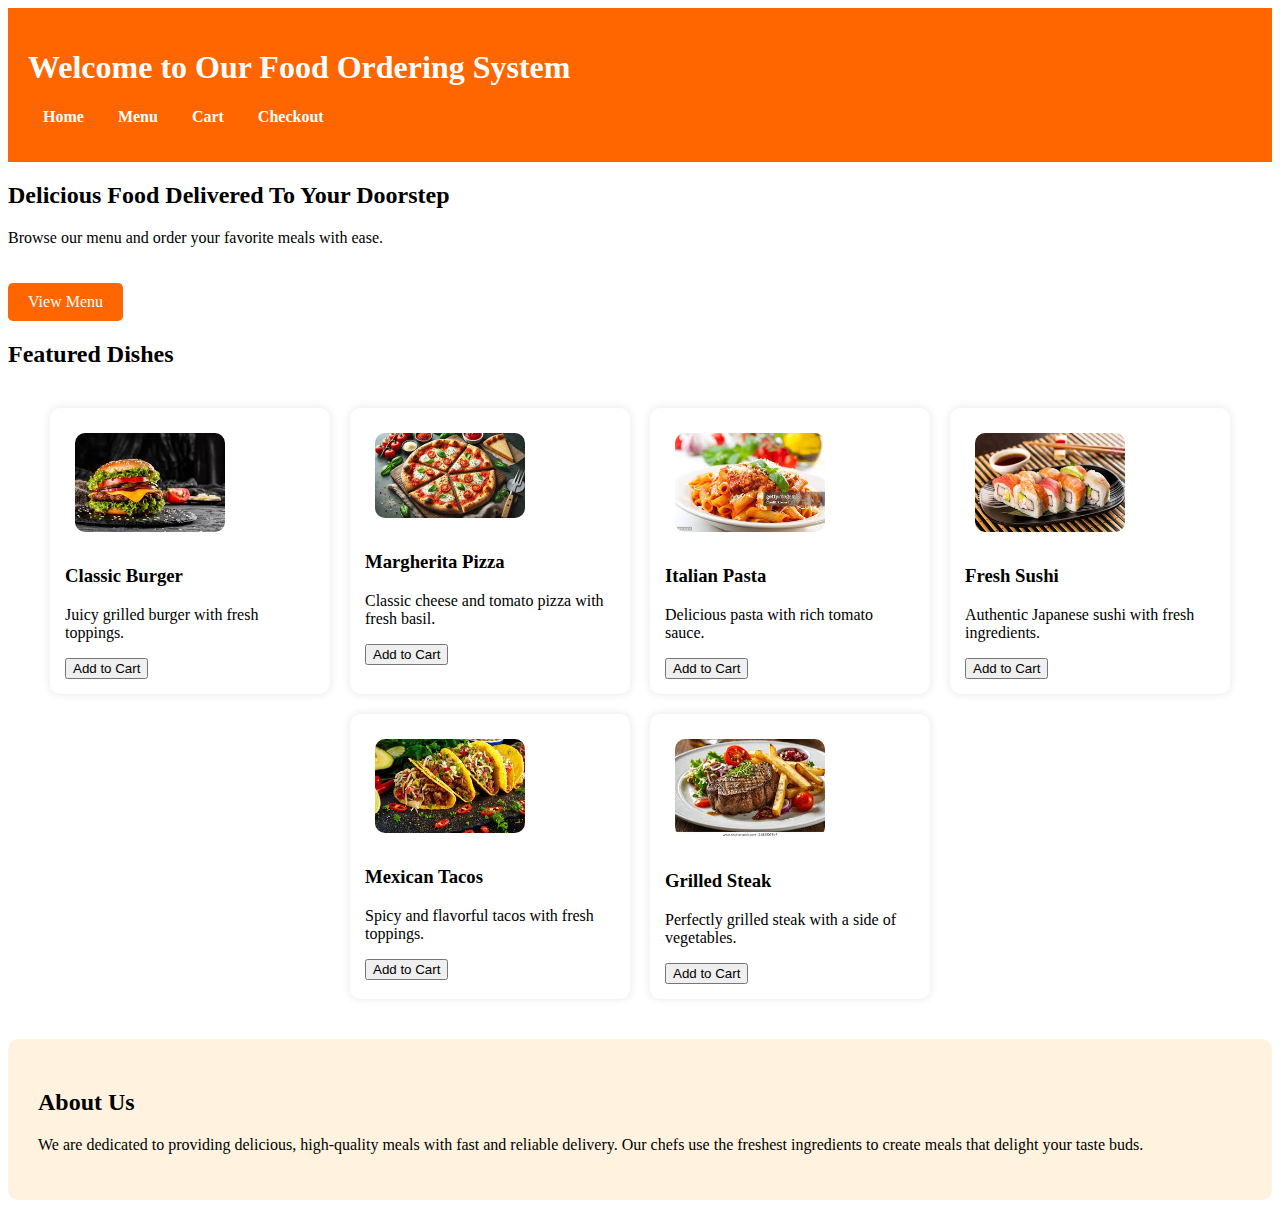
==== index.html @ 9454bce6 "Add files via upload" ====
<!DOCTYPE html>
<html lang="en">
<head>
    <meta charset="UTF-8">
    <meta name="viewport" content="width=device-width, initial-scale=1.0">
    <title>Food Ordering System</title>
    <link rel="stylesheet" href="styles.css">
</head>
<body>
    <header>
        <h1>Welcome to Our Food Ordering System</h1>
        <nav>
            <ul>
                <li><a href="index.html">Home</a></li>
                <li><a href="menu.html">Menu</a></li>
                <li><a href="cart.html">Cart</a></li>
                <li><a href="checkout.html">Checkout</a></li>
            </ul>
        </nav>
    </header>
    <main>
        <section id="home">
            <h2>Delicious Food Delivered To Your Doorstep</h2>
            <p>Browse our menu and order your favorite meals with ease.</p>
            <a href="menu.html" class="btn">View Menu</a>
        </section>
        
        <section id="featured">
            <h2>Featured Dishes</h2>
            <div class="featured-container">
                <div class="featured-item">
                    <img src="burger.jpg" alt="Burger">
                    <h3>Classic Burger</h3>
                    <p>Juicy grilled burger with fresh toppings.</p>
                    <button onclick="addToCart(1)">Add to Cart</button>
                    
                </div>
                <div class="featured-item">
                    <img src="pizza.jpg" alt="Pizza">
                    <h3>Margherita Pizza</h3>
                    <p>Classic cheese and tomato pizza with fresh basil.</p>
                    <button onclick="addToCart(1)">Add to Cart</button>
                </div>
                <div class="featured-item">
                    <img src="pasta.jpg" alt="Pasta">
                    <h3>Italian Pasta</h3>
                    <p>Delicious pasta with rich tomato sauce.</p>
                    <button onclick="addToCart(1)">Add to Cart</button>
                </div>
                <div class="featured-item">
                    <img src="sushi.jpg" alt="Sushi">
                    <h3>Fresh Sushi</h3>
                    <p>Authentic Japanese sushi with fresh ingredients.</p>
                    <button onclick="addToCart(1)">Add to Cart</button>
                </div>
                <div class="featured-item">
                    <img src="tacos.jpg" alt="Tacos">
                    <h3>Mexican Tacos</h3>
                    <p>Spicy and flavorful tacos with fresh toppings.</p>
                    <button onclick="addToCart(1)">Add to Cart</button>
                </div>
                <div class="featured-item">
                    <img src="steak.jpg" alt="Steak">
                    <h3>Grilled Steak</h3>
                    <p>Perfectly grilled steak with a side of vegetables.</p>
                    <button onclick="addToCart(1)">Add to Cart</button>
                </div>
            </div>
        </section>
        <script>
            function addToCart(itemId) {
                // You could send an API request to add the item to the cart
                alert("Item " + itemId + " added to cart!");
                // Here you could implement actual logic to send this data to your server or update the cart
            }
        </script>
        
        <section id="about">
            <h2>About Us</h2>
            <p>We are dedicated to providing delicious, high-quality meals with fast and reliable delivery. Our chefs use the freshest ingredients to create meals that delight your taste buds.</p>
        </section>
    </main>
    <script src="script.js"></script>
</body>
</html>
---- styles.css ----
<style>
    body {
        font-family: Arial, sans-serif;
        margin: 0;
        padding: 0;
        text-align: center;
        background-color: #f8f8f8;
    }
    header {
        background-color: #ff6600;
        padding: 20px;
        color: white;
    }
    nav ul {
        list-style-type: none;
        padding: 0;
    }
    nav ul li {
        display: inline;
        margin: 0 15px;
    }
    nav ul li a {
        color: white;
        text-decoration: none;
        font-weight: bold;
    }
    .btn {
        display: inline-block;
        margin-top: 20px;
        padding: 10px 20px;
        background-color: #ff6600;
        color: white;
        text-decoration: none;
        border-radius: 5px;
        transition: transform 0.3s ease;
    }
    .btn:hover {
        transform: scale(1.1);
    }
    #menu img, .featured-item img {
        width: 150px;
        height: auto;
        margin: 10px;
        border-radius: 10px;
        transition: transform 0.3s;
    }
    #menu img:hover, .featured-item img:hover {
        transform: scale(1.1);
    }
    .featured-container {
        display: flex;
        justify-content: center;
        flex-wrap: wrap;
        gap: 20px;
        padding: 20px;
    }
    .featured-item {
        background: white;
        padding: 15px;
        border-radius: 10px;
        box-shadow: 0 0 10px rgba(0, 0, 0, 0.1);
        transition: transform 0.3s;
        width: 250px;
    }
    .featured-item:hover {
        transform: scale(1.05);
    }
    #about {
        padding: 30px;
        background: #fff3e0;
        margin-top: 20px;
        border-radius: 10px;
    }
</style>
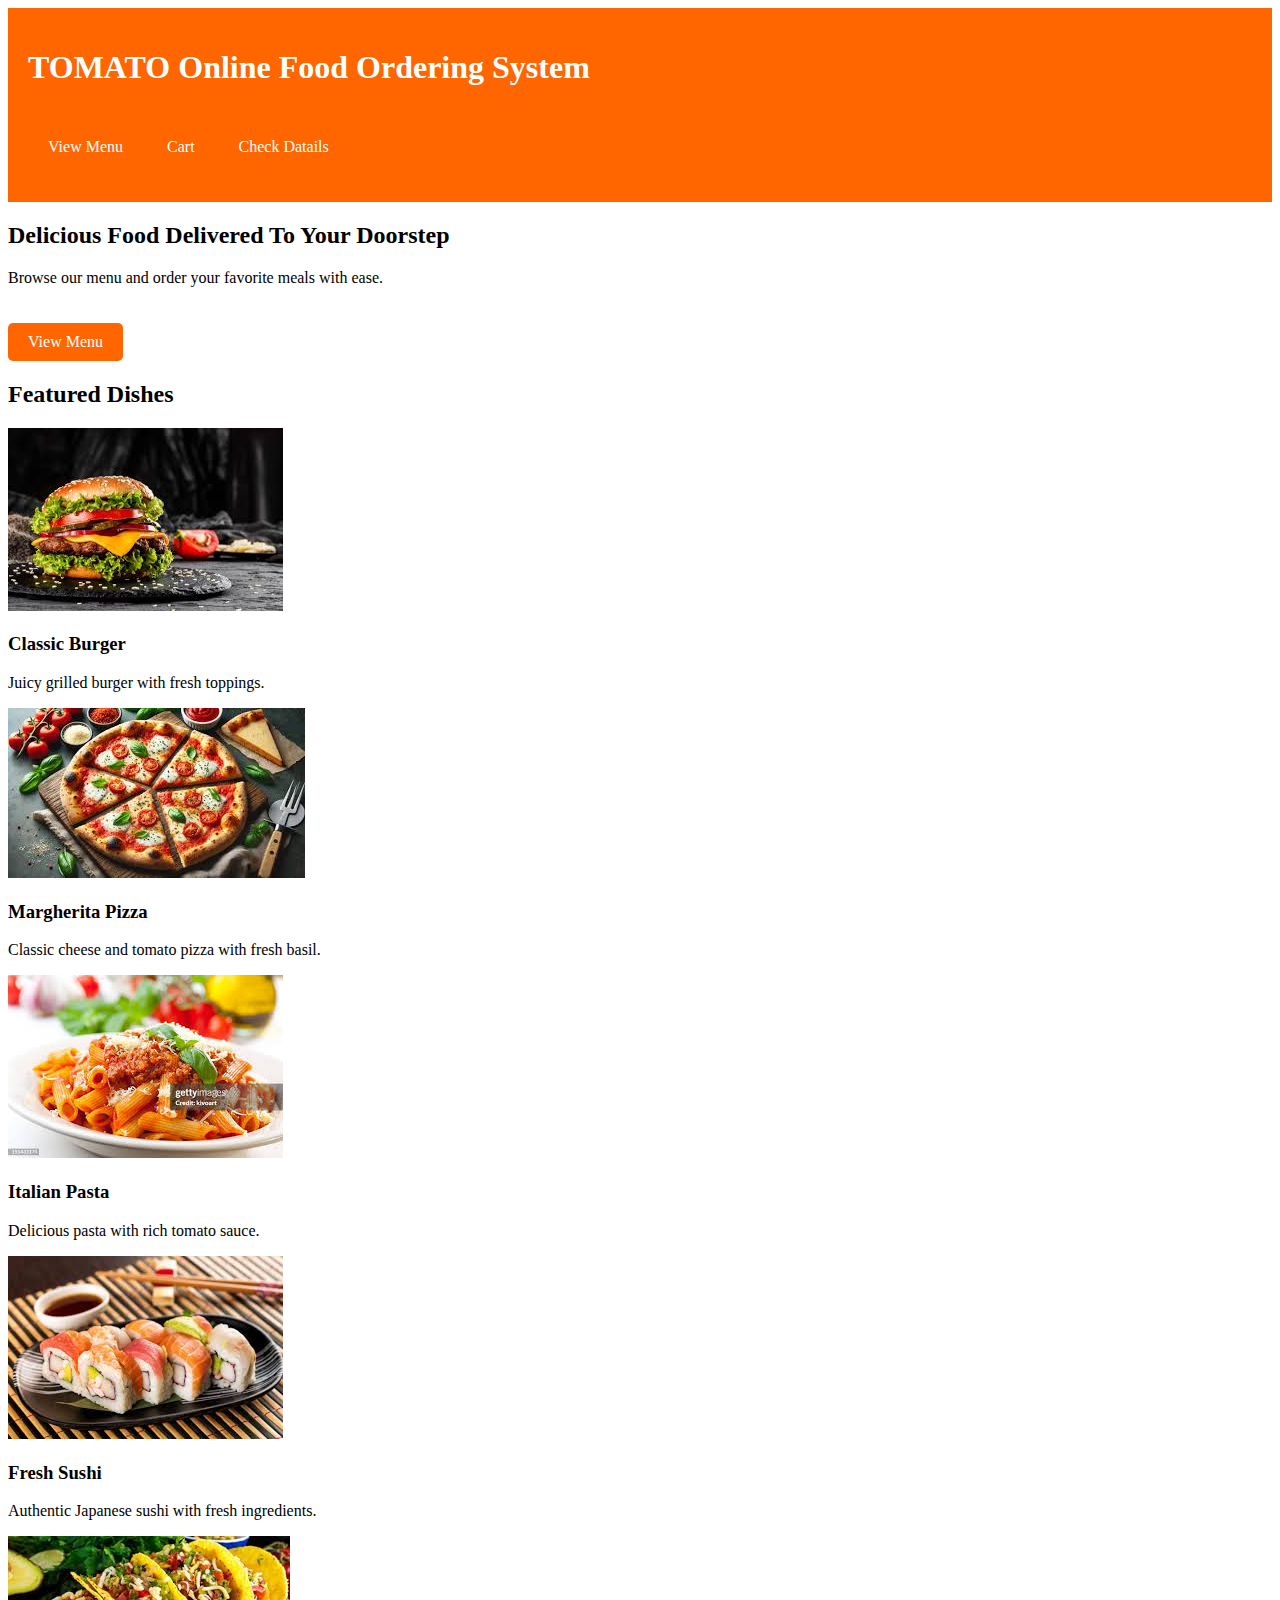
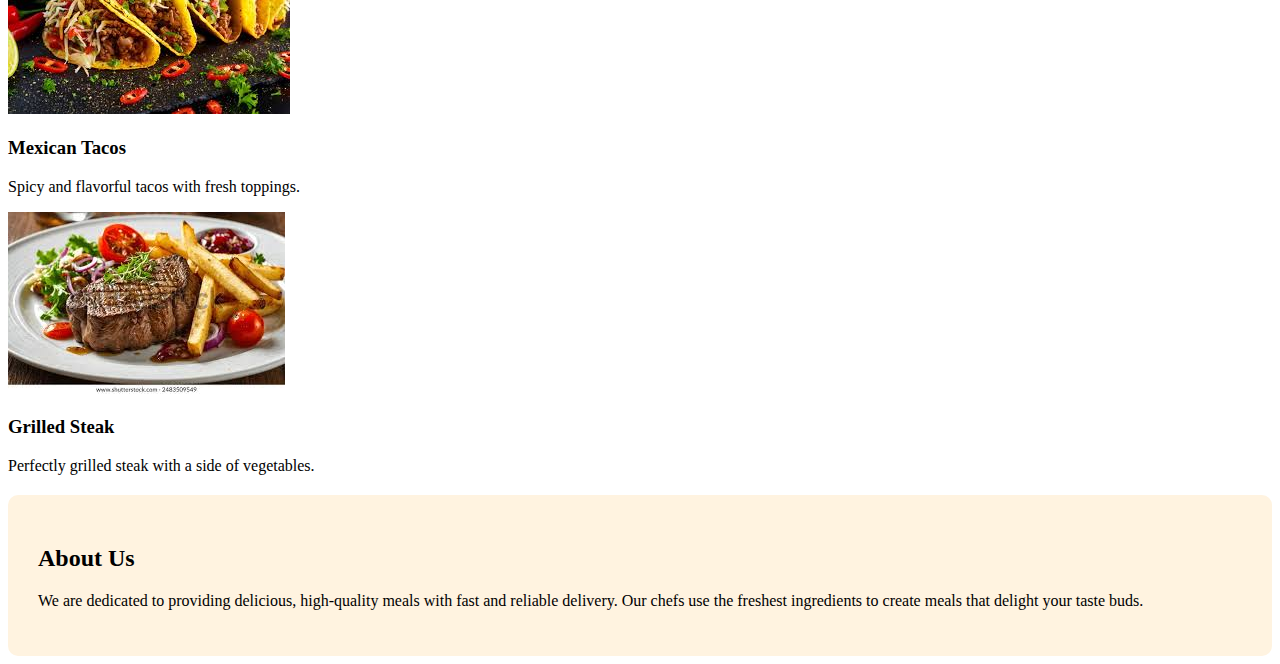
==== commit d65f99e5: "Update index.html" ====
--- a/index.html
+++ b/index.html
@@ -8,14 +8,13 @@
 </head>
 <body>
     <header>
-        <h1>Welcome to Our Food Ordering System</h1>
+        <h1 class="fade-in"><b>TOMATO</b>   Online Food Ordering System</h1>
         <nav>
             <ul>
-                <li><a href="index.html">Home</a></li>
-                <li><a href="menu.html">Menu</a></li>
-                <li><a href="cart.html">Cart</a></li>
-                <li><a href="checkout.html">Checkout</a></li>
-            </ul>
+            <a href="menu.html" class="btn">View Menu</a>
+            <a href="cart.html" class="btn">Cart</a>
+            <a href="checkout.html" class="btn">Check Datails</a>
+            </ul>        
         </nav>
     </header>
     <main>
@@ -24,62 +23,47 @@
             <p>Browse our menu and order your favorite meals with ease.</p>
             <a href="menu.html" class="btn">View Menu</a>
         </section>
-        
-        <section id="featured">
-            <h2>Featured Dishes</h2>
-            <div class="featured-container">
-                <div class="featured-item">
-                    <img src="burger.jpg" alt="Burger">
-                    <h3>Classic Burger</h3>
-                    <p>Juicy grilled burger with fresh toppings.</p>
-                    <button onclick="addToCart(1)">Add to Cart</button>
-                    
-                </div>
-                <div class="featured-item">
-                    <img src="pizza.jpg" alt="Pizza">
-                    <h3>Margherita Pizza</h3>
-                    <p>Classic cheese and tomato pizza with fresh basil.</p>
-                    <button onclick="addToCart(1)">Add to Cart</button>
-                </div>
-                <div class="featured-item">
-                    <img src="pasta.jpg" alt="Pasta">
-                    <h3>Italian Pasta</h3>
-                    <p>Delicious pasta with rich tomato sauce.</p>
-                    <button onclick="addToCart(1)">Add to Cart</button>
-                </div>
-                <div class="featured-item">
-                    <img src="sushi.jpg" alt="Sushi">
-                    <h3>Fresh Sushi</h3>
-                    <p>Authentic Japanese sushi with fresh ingredients.</p>
-                    <button onclick="addToCart(1)">Add to Cart</button>
-                </div>
-                <div class="featured-item">
-                    <img src="tacos.jpg" alt="Tacos">
-                    <h3>Mexican Tacos</h3>
-                    <p>Spicy and flavorful tacos with fresh toppings.</p>
-                    <button onclick="addToCart(1)">Add to Cart</button>
-                </div>
-                <div class="featured-item">
-                    <img src="steak.jpg" alt="Steak">
-                    <h3>Grilled Steak</h3>
-                    <p>Perfectly grilled steak with a side of vegetables.</p>
-                    <button onclick="addToCart(1)">Add to Cart</button>
-                </div>
+    <section id="featured-foods">
+        <h2>Featured Dishes</h2>
+        <div class="food-container">
+            <div class="food-item">
+                <img src="burger.jpg" alt="Burger">
+                <h3>Classic Burger</h3>
+                <p>Juicy grilled burger with fresh toppings.</p>
             </div>
-        </section>
-        <script>
-            function addToCart(itemId) {
-                // You could send an API request to add the item to the cart
-                alert("Item " + itemId + " added to cart!");
-                // Here you could implement actual logic to send this data to your server or update the cart
-            }
-        </script>
-        
-        <section id="about">
-            <h2>About Us</h2>
-            <p>We are dedicated to providing delicious, high-quality meals with fast and reliable delivery. Our chefs use the freshest ingredients to create meals that delight your taste buds.</p>
-        </section>
-    </main>
-    <script src="script.js"></script>
+            <div class="food-item">
+                <img src="pizza.jpg" alt="Pizza">
+                <h3>Margherita Pizza</h3>
+                <p>Classic cheese and tomato pizza with fresh basil.</p>
+            </div>
+            
+            <div class="food-item">
+                <img src="pasta.jpg" alt="Pasta">
+                <h3>Italian Pasta</h3>
+                <p>Delicious pasta with rich tomato sauce.</p>
+            </div>
+            <div class="food-item">
+                <img src="sushi.jpg" alt="Sushi">
+                <h3>Fresh Sushi</h3>
+                <p>Authentic Japanese sushi with fresh ingredients.</p>
+            </div>
+            <div class="food-item">
+                <img src="tacos.jpg" alt="Tacos">
+                <h3>Mexican Tacos</h3>
+                <p>Spicy and flavorful tacos with fresh toppings.</p>
+            </div>
+            <div class="food-item">
+                <img src="steak.jpg" alt="Steak">
+                <h3>Grilled Steak</h3>
+                <p>Perfectly grilled steak with a side of vegetables.</p>
+            </div>
+        </div>
+    </section>
+    <section id="about">
+        <h2>About Us</h2>
+        <p>We are dedicated to providing delicious, high-quality meals with fast and reliable delivery. Our chefs use the freshest ingredients to create meals that delight your taste buds.</p>
+    </section>
+</main>
+<script src="script.js"></script>
 </body>
-</html>+</html>
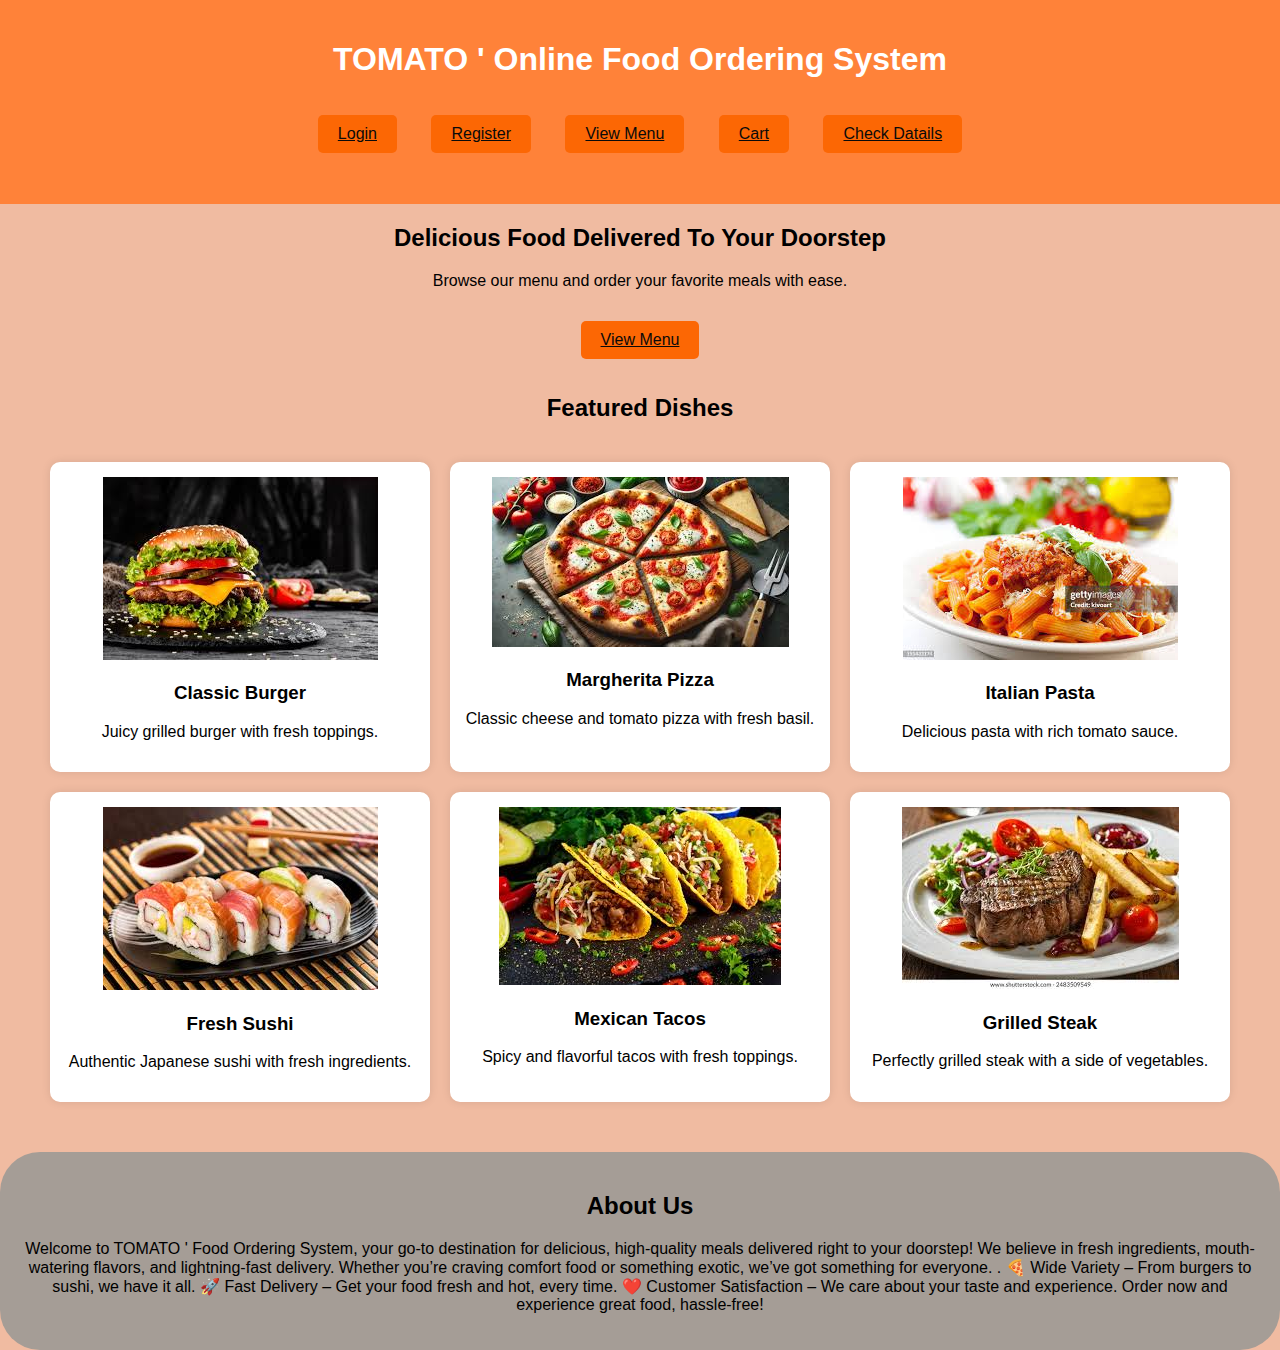
==== commit 410671d5: "Update index.html" ====
--- a/index.html
+++ b/index.html
@@ -8,12 +8,15 @@
 </head>
 <body>
     <header>
-        <h1 class="fade-in"><b>TOMATO</b>   Online Food Ordering System</h1>
+        <h1 class="fade-in"><b>TOMATO '</b> Online Food Ordering System</h1>
         <nav>
             <ul>
-            <a href="menu.html" class="btn">View Menu</a>
-            <a href="cart.html" class="btn">Cart</a>
-            <a href="checkout.html" class="btn">Check Datails</a>
+                <a href="login.html" class="btn">Login</a>
+                <a href="register.html" class="btn">Register</a>    
+                <a href="menu.html" class="btn">View Menu</a>
+                <a href="cart.html" class="btn">Cart</a>
+                <a href="checkout.html" class="btn">Check Datails</a>
+            
             </ul>        
         </nav>
     </header>
@@ -61,7 +64,13 @@
     </section>
     <section id="about">
         <h2>About Us</h2>
-        <p>We are dedicated to providing delicious, high-quality meals with fast and reliable delivery. Our chefs use the freshest ingredients to create meals that delight your taste buds.</p>
+        <p>Welcome to TOMATO ' Food Ordering System, your go-to destination for delicious, high-quality meals delivered right to your doorstep! We believe in fresh ingredients, mouth-watering flavors, and lightning-fast delivery. Whether you’re craving comfort food or something exotic, we’ve got something for everyone.
+                                                                                              .
+            🍕 Wide Variety – From burgers to sushi, we have it all.
+            🚀 Fast Delivery – Get your food fresh and hot, every time.
+            ❤️ Customer Satisfaction – We care about your taste and experience.
+            
+            Order now and experience great food, hassle-free!</p>
     </section>
 </main>
 <script src="script.js"></script>
--- a/styles.css
+++ b/styles.css
@@ -1,74 +1,88 @@
-<style>
-    body {
+body {
         font-family: Arial, sans-serif;
         margin: 0;
         padding: 0;
         text-align: center;
-        background-color: #f8f8f8;
-    }
-    header {
-        background-color: #ff6600;
-        padding: 20px;
-        color: white;
-    }
-    nav ul {
-        list-style-type: none;
-        padding: 0;
-    }
-    nav ul li {
-        display: inline;
-        margin: 0 15px;
-    }
-    nav ul li a {
-        color: white;
-        text-decoration: none;
-        font-weight: bold;
-    }
-    .btn {
-        display: inline-block;
-        margin-top: 20px;
-        padding: 10px 20px;
-        background-color: #ff6600;
-        color: white;
-        text-decoration: none;
-        border-radius: 5px;
-        transition: transform 0.3s ease;
-    }
-    .btn:hover {
-        transform: scale(1.1);
-    }
-    #menu img, .featured-item img {
-        width: 150px;
-        height: auto;
-        margin: 10px;
-        border-radius: 10px;
-        transition: transform 0.3s;
-    }
-    #menu img:hover, .featured-item img:hover {
-        transform: scale(1.1);
-    }
-    .featured-container {
-        display: flex;
-        justify-content: center;
-        flex-wrap: wrap;
-        gap: 20px;
-        padding: 20px;
-    }
-    .featured-item {
-        background: white;
-        padding: 15px;
-        border-radius: 10px;
-        box-shadow: 0 0 10px rgba(0, 0, 0, 0.1);
-        transition: transform 0.3s;
-        width: 250px;
-    }
-    .featured-item:hover {
-        transform: scale(1.05);
-    }
-    #about {
-        padding: 30px;
-        background: #fff3e0;
-        margin-top: 20px;
-        border-radius: 10px;
-    }
-</style>+        background-color: #f0bba1;
+    
+
+}
+
+header {
+    background-color: #ff8239;
+    color: white;
+    padding: 20px;
+}
+nav ul {
+    list-style-type: none;
+    padding: 0;
+}
+nav ul li {
+    display: inline;
+    margin: 0 15px;
+}
+nav ul li a {
+    color: white;
+    text-decoration: none;
+    font-weight: bold;
+}
+.fade-in {
+    animation: fadeIn 2s;
+}
+
+@keyframes fadeIn {
+    from { opacity: 0; }
+    to { opacity: 1; }
+}
+
+.btn {
+    display: inline-block;
+    background-color: #fc6704;
+    color: rgb(10, 10, 10);
+    padding: 10px 20px;
+    border: none;
+    cursor: pointer;
+    border-radius: 5px;
+    transition: transform 0.3s;
+    margin: 15px;
+}
+
+.btn:hover {
+    transform: scale(1.1);
+    background-color: #f7461a;
+}
+
+.food-container {
+    display: flex;
+    justify-content: center;
+    flex-wrap: wrap;
+    gap: 20px;
+    padding: 20px;
+}
+
+.food-item {
+    background: white;
+    padding: 15px;
+    border-radius: 10px;
+    box-shadow: 0 0 10px rgba(0, 0, 0, 0.1);
+    transition: transform 0.3s;
+    width: 350px;
+}
+
+.food-item:hover {
+    transform: scale(1.1);
+}
+#about {
+    padding: 20px;
+    background: #a59d96;
+    margin-top: 30px;
+    border-radius:40px;
+}
+.cart-container {
+    border: 1px solid #ccc;
+    padding: 20px;
+    border-radius: 10px;
+    background-color: #f9f9f9;
+    max-width: 500px;
+    margin: 0 auto;
+}
